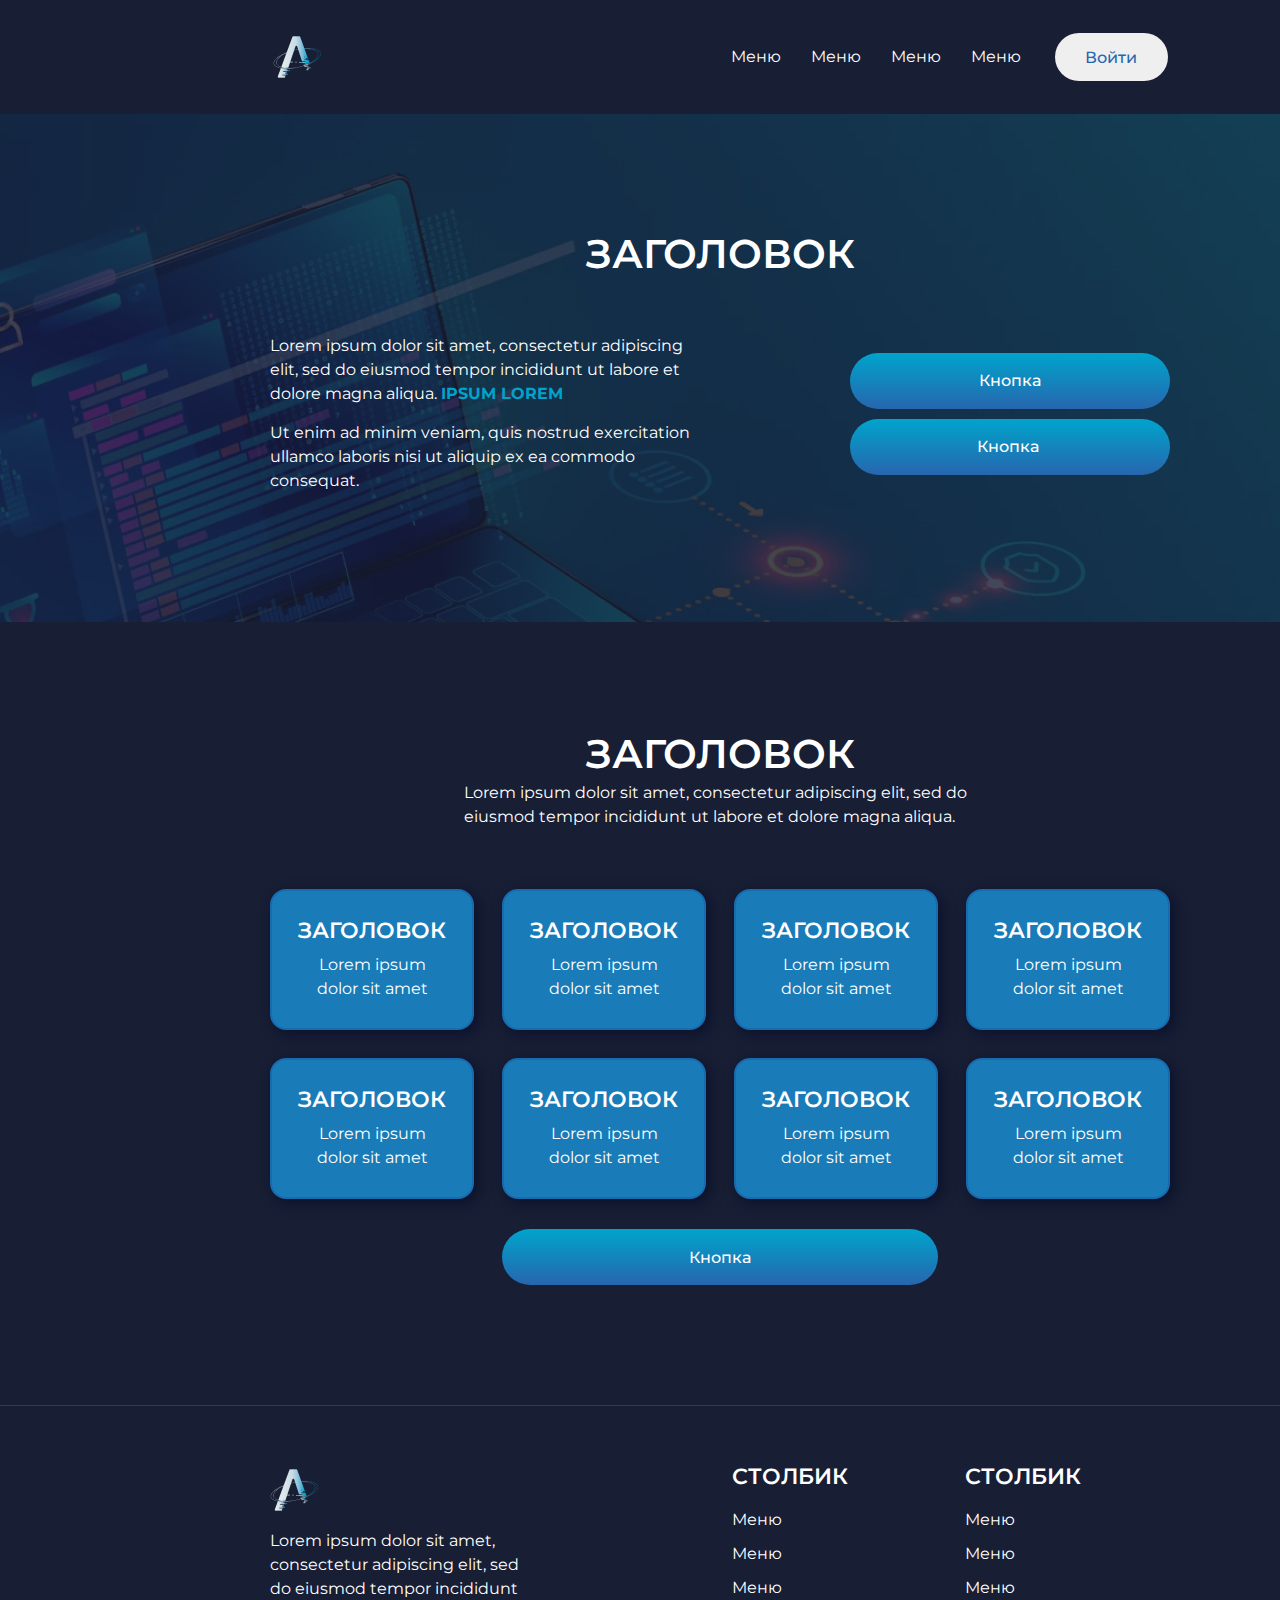
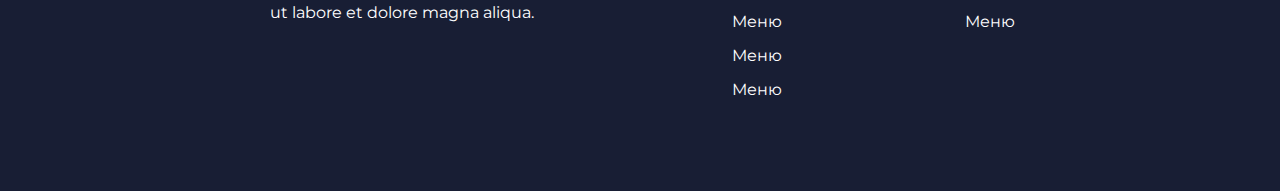
==== lesson-43/index.html @ e28ebe1c "Add template" ====
<!DOCTYPE html>
<html lang="en">

<head>
    <meta charset="UTF-8">
    <meta name="viewport" content="width=device-width, initial-scale=1.0">
    <title>Document</title>
    <link rel="stylesheet" href="css/reset.css">
    <link rel="stylesheet" href="css/style.css">
    <link rel="preconnect" href="https://fonts.googleapis.com">
    <link rel="preconnect" href="https://fonts.gstatic.com" crossorigin>
    <link href="https://fonts.googleapis.com/css2?family=Montserrat:ital,wght@0,100..900;1,100..900&display=swap"
        rel="stylesheet">
</head>

<body>
    <div class="container">
        <header>
            <div class="header">
                <img class="logo" src="img/лого.png" alt="логотип">
                <div class="menu">
                    <div class="menu1">
                        <a href="">Меню</a>
                        <a href="">Меню</a>
                        <a href="">Меню</a>
                        <a href="">Меню</a>
                    </div>
                    <button class="menu-button">Войти</button>
                </div>
            </div>
        </header>
        <main>
            <section class="hero">
                <div class="hero-top">
                    <div class="title">
                        <h1>ЗАГОЛОВОК</h1>
                    </div>
                    <div class="hero-content">
                        <div class="text">
                            <div class="text-1">
                                Lorem ipsum dolor sit amet, consectetur adipiscing elit, sed do eiusmod tempor
                                incididunt ut labore et dolore magna aliqua.
                                <span class="lorem">IPSUM LOREM</span>
                            </div>
                            <div class="text-2">
                                Ut enim ad minim veniam, quis nostrud exercitation ullamco laboris nisi ut aliquip ex ea
                                commodo consequat.
                            </div>
                        </div>
                        <div class="buttons">
                            <button class="button">Кнопка</button>
                            <button class="button"><img src="/img/teenyicons_button-solid.png" alt=""> Кнопка</button>
                        </div>
                    </div>
                </div>
                <div class="hero-bottom">
                    <div class="title-bottom">
                        <h2>ЗАГОЛОВОК</h2>
                        <p>Lorem ipsum dolor sit amet, consectetur adipiscing elit, sed do eiusmod tempor incididunt ut
                            labore et dolore magna aliqua. </p>
                    </div>
                    <div class="content">
                        <div class="blocks">
                            <div class="block">
                                <h3>ЗАГОЛОВОК</h3>
                                <p>Lorem ipsum dolor sit amet</p>
                            </div>
                            <div class="block">
                                <h3>ЗАГОЛОВОК</h3>
                                <p>Lorem ipsum dolor sit amet</p>
                            </div>
                            <div class="block">
                                <h3>ЗАГОЛОВОК</h3>
                                <p>Lorem ipsum dolor sit amet</p>
                            </div>
                            <div class="block">
                                <h3>ЗАГОЛОВОК</h3>
                                <p>Lorem ipsum dolor sit amet</p>
                            </div>
                            <div class="block">
                                <h3>ЗАГОЛОВОК</h3>
                                <p>Lorem ipsum dolor sit amet</p>
                            </div>
                            <div class="block">
                                <h3>ЗАГОЛОВОК</h3>
                                <p>Lorem ipsum dolor sit amet</p>
                            </div>
                            <div class="block">
                                <h3>ЗАГОЛОВОК</h3>
                                <p>Lorem ipsum dolor sit amet</p>
                            </div>
                            <div class="block">
                                <h3>ЗАГОЛОВОК</h3>
                                <p>Lorem ipsum dolor sit amet</p>
                            </div>
                        </div>
                        <button class="button-bottom">Кнопка
                        </button>
                    </div>
                </div>
            </section>
        </main>
        <footer>
            <div class="footer-container">
                <div class="footer-text">
                    Lorem ipsum dolor sit amet, consectetur adipiscing elit, sed do eiusmod tempor incididunt ut labore
                    et dolore magna aliqua.
                </div>
                <div class="column-one">
                    <h4>СТОЛБИК</h4>
                    <div class="column-content">
                        <ul><a href="">Меню</a></ul>
                        <ul><a href="">Меню</a></ul>
                        <ul><a href="">Меню</a></ul>
                        <ul><a href="">Меню</a></ul>
                        <ul><a href="">Меню</a></ul>
                        <ul><a href="">Меню</a></ul>
                    </div>
                </div>
                <div class="column-two">
                    <h4>СТОЛБИК</h4>
                    <div class="column-content">
                        <ul><a href="">Меню</a></ul>
                        <ul><a href="">Меню</a></ul>
                        <ul><a href="">Меню</a></ul>
                        <ul><a href="">Меню</a></ul>
                    </div>
                </div>
            </div>
        </footer>
    </div>

</body>

</html>
---- lesson-43/css/style.css ----
body {
    width: 1440px;
}

* {
    box-sizing: border-box;
}

.container {
    height: 1791px;
    background-color: #181e34;
    font-family: "Montserrat", sans-serif;
    color: #fff;
}

header {
    height: 114px;
    display: flex;
    align-items: center;
    justify-content: center;
}

.header {
    line-height: 24px;
    line-height: 150%;
    width: 895px;
    height: 48px;
    display: flex;
    align-items: center;
    justify-content: flex-start;
    flex-direction: row;
    gap: 410px;
}

.menu {
    display: flex;
    align-items: center;
    justify-content: flex-start;
    flex-direction: row;
    gap: 34px;
    width: 437px;
    height: 48px;
}

.menu1 {
    display: flex;
    gap: 30px;
    width: 290px;
    height: 24px;
    font-weight: 400;
    font-size: 16px;
    color: white;
}

.menu-button {
    border-radius: 100px;
    padding: 14px 30px;
    width: 113px;
    height: 48px;
    gap: 10px;
    font-weight: 500;
    font-size: 16px;
    color: #2766AE;
}

.hero-top {
    display: flex;
    flex-direction: column;
    align-items: center;
    background: url("../img/hero.jpg");
    height: 508px;
}

.title {
    font-weight: 600;
    font-size: 40px;
    color: #fff;
    margin-top: 120px;
    margin-bottom: 60px;
}

.hero-content {
    display: flex;
    gap: 144px;
    align-items: center;
    justify-content: flex-start;
}

.text {
    max-width: 436px;
    font-weight: 400;
    font-size: 16px;
    line-height: 24px;
}

.text-1 {
    margin-bottom: 15px;
    font-weight: 400;
    font-size: 16px;
    line-height: 150%;
}

.lorem {
    font-weight: 700;
    font-size: 16px;
    color: #01a2cb;
}

.buttons {
    display: flex;
    flex-direction: column;
    gap: 10px;
    margin: 18px 0;
}

.button {
    display: flex;
    align-items: center;
    justify-content: center;
    border-radius: 100px;
    padding: 18px 30px;
    width: 320px;
    height: 56px;
    background: linear-gradient(180deg, #00a4cc 0%, #2766ae 100%);
    font-weight: 500;
    font-size: 16px;
    flex-direction: row-reverse;
    gap: 4px;
}

.hero-bottom {
    margin-top: 120px;
    display: flex;
    flex-direction: column;
    align-items: center;
}

.title-bottom {
    display: flex;
    flex-direction: column;
    align-items: center;
    font-size: 16px;
    max-width: 513px;
    max-height: 112px;
    gap: 15px;
    font-weight: 400;
    line-height: 150%;
}

h2 {
    font-weight: 600;
    font-size: 40px;
    /* margin-bottom: 15px; */
}

.content {
    display: flex;
    flex-direction: column;
    align-items: center;
    justify-content: center;
}

.blocks {
    display: flex;
    flex-wrap: wrap;
    width: 900px;
    height: 310px;
    margin: 60px 270px 0 270px;
    gap: 28px;
}

.block {
    display: flex;
    align-items: center;
    flex-direction: column;
    gap: 10px;
    border: 2px solid #176bae;
    border-radius: 16px;
    padding: 28px;
    max-width: 204px;
    max-height: 141px;
    box-shadow: 4px 4px 13px 0 rgba(5, 13, 41, 0.76);
    background: #197cb8;
    font-weight: 400;
    font-size: 16px;
    line-height: 24px;
    line-height: 150%;
    text-align: center;
}

h3 {
    font-weight: 600;
    font-size: 22px;
}

.button-bottom {
    display: flex;
    align-items: center;
    justify-content: center;
    border-radius: 100px;
    padding: 18px 30px;
    width: 436px;
    height: 56px;
    background: linear-gradient(180deg, #00a4cc 0%, #2766ae 100%);
    margin-top: 30px;
    font-weight: 500;
    font-size: 16px;
    text-align: center;
}

footer {
    margin-top: 120px;
    height: 361px;
    border-top: 1px solid #323952;
}

.footer-container {
    display: flex;
    margin: 60px 359px 60px 270px;
    width: 811px;
    height: 241px;
}

.footer-text {
    width: 267px;
    height: 159px;
    background: url(../img/лого.png) no-repeat;
    padding-top: 63px;
    font-weight: 400;
    font-size: 16px;
    line-height: 150%;
}

.column-one {
    display: flex;
    flex-direction: column;
    margin-left: 197px;
    margin-right: 117px;
    gap: 20px;
    font-weight: 600;
    font-size: 22px;
}

.column-two {
    display: flex;
    flex-direction: column;
    gap: 20px;
    font-weight: 600;
    font-size: 22px;
}

.column-content {
    display: flex;
    flex-direction: column;
    gap: 10px;
    font-weight: 400;
    font-size: 16px;
    line-height: 150%;
}
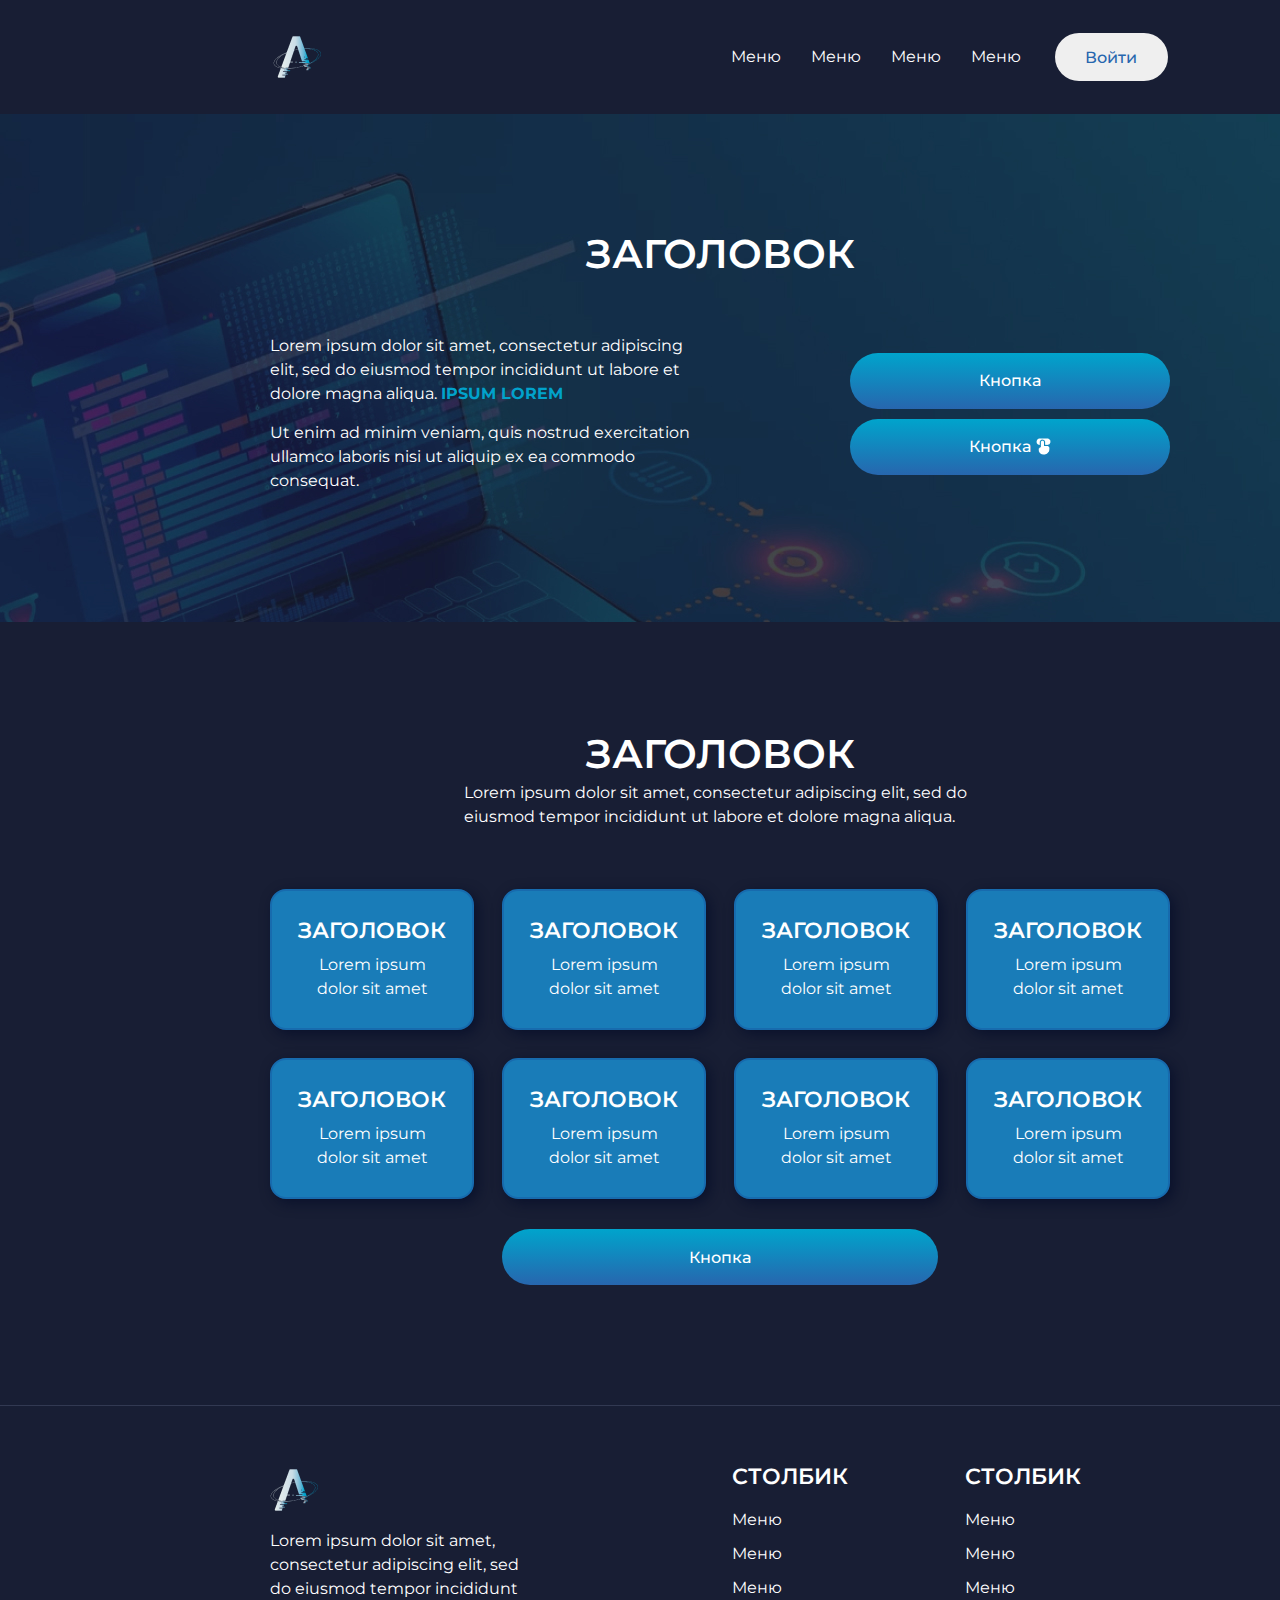
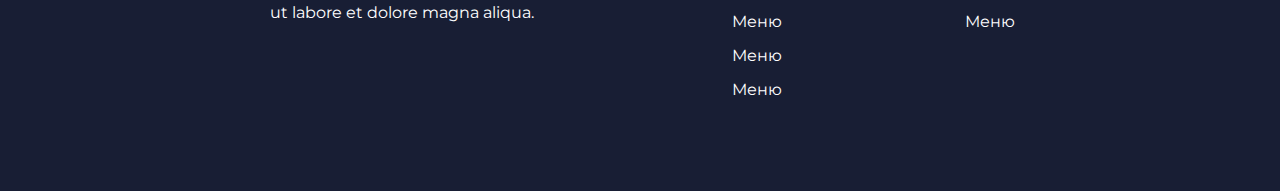
==== commit 1ff96818: "Update index.html" ====
--- a/lesson-43/index.html
+++ b/lesson-43/index.html
@@ -49,7 +49,7 @@
                         </div>
                         <div class="buttons">
                             <button class="button">Кнопка</button>
-                            <button class="button"><img src="/img/teenyicons_button-solid.png" alt=""> Кнопка</button>
+                            <button class="button"><img src="img/teenyicons_button-solid.png" alt=""> Кнопка</button>
                         </div>
                     </div>
                 </div>
@@ -132,4 +132,4 @@
 
 </body>
 
-</html>+</html>
